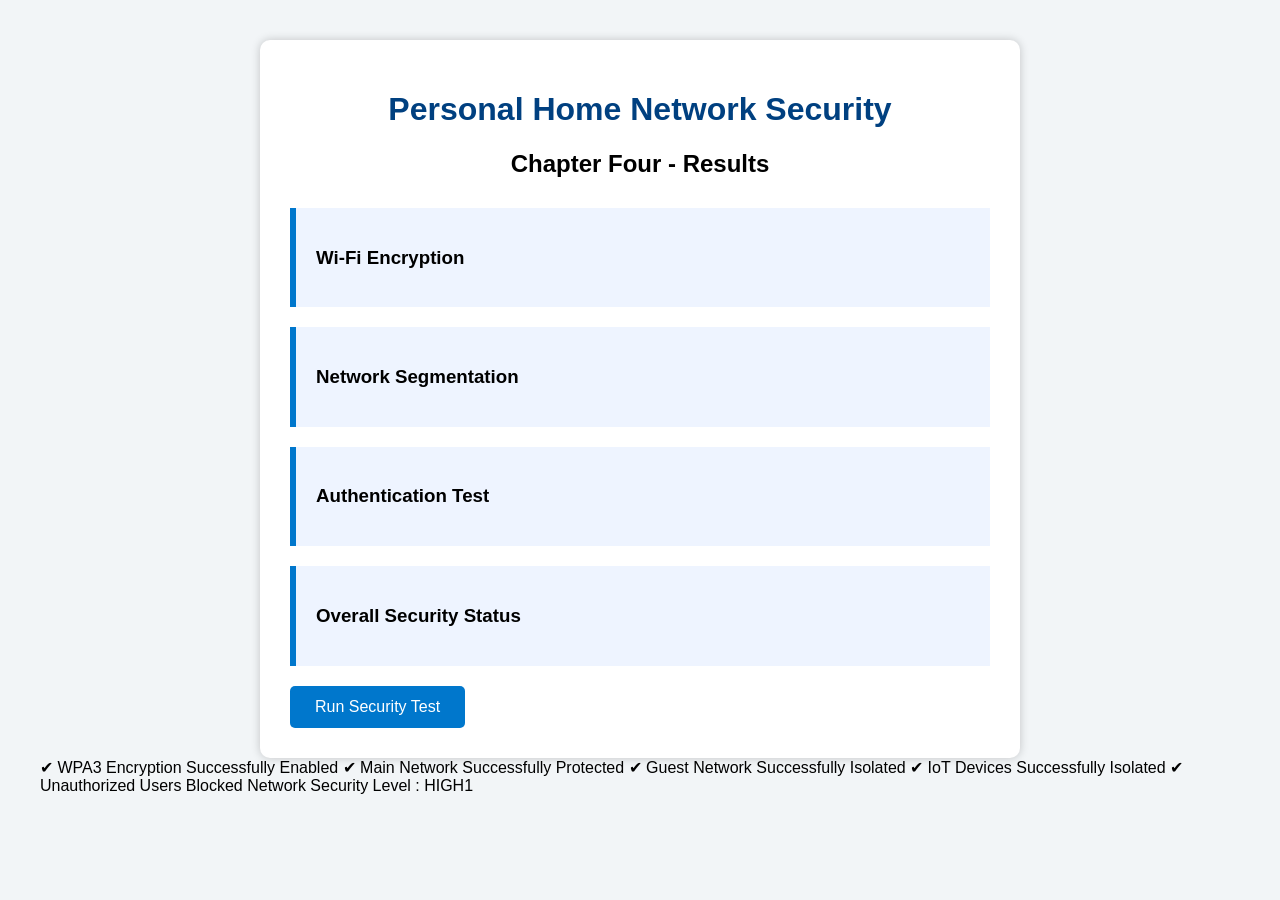
==== index.html @ fe113f76 "first commit" ====
<!DOCTYPE html>
<html lang="en">
<head>
<meta charset="UTF-8">
<meta name="viewport" content="width=device-width, initial-scale=1.0">
<title>Chapter Four Results</title>
<link rel="stylesheet" href="style.css">
</head>

<body>

<div class="container">

<h1>Personal Home Network Security</h1>
<h2>Chapter Four - Results</h2>

<div class="card">

<h3>Wi-Fi Encryption</h3>
<p id="wifi"></p>

</div>

<div class="card">

<h3>Network Segmentation</h3>
<p id="segment"></p>

</div>

<div class="card">

<h3>Authentication Test</h3>
<p id="auth"></p>

</div>

<div class="card">

<h3>Overall Security Status</h3>
<p id="security"></p>

</div>

<button onclick="runTest()">Run Security Test</button>

</div>
<div>
    ✔ WPA3 Encryption Successfully Enabled

✔ Main Network Successfully Protected

✔ Guest Network Successfully Isolated

✔ IoT Devices Successfully Isolated

✔ Unauthorized Users Blocked

Network Security Level : HIGH1
</div>

<script src="script.js"></script>


</body>
</html>
---- style.css ----
body{

font-family:Arial, Helvetica, sans-serif;
background:#f2f5f7;
margin:0;
padding:40px;

}

.container{

width:700px;
margin:auto;
background:white;
padding:30px;
border-radius:10px;
box-shadow:0 0 10px rgba(0,0,0,.2);

}

h1{

text-align:center;
color:#004080;

}

h2{

text-align:center;
margin-bottom:30px;

}

.card{

background:#eef4ff;
padding:20px;
margin-bottom:20px;
border-left:6px solid #0077cc;

}

button{

padding:12px 25px;
background:#0077cc;
color:white;
border:none;
cursor:pointer;
font-size:16px;
border-radius:5px;

}

button:hover{

background:#005fa3;

}

.success{

color:green;
font-weight:bold;

}

.warning{

color:red;
font-weight:bold;

}
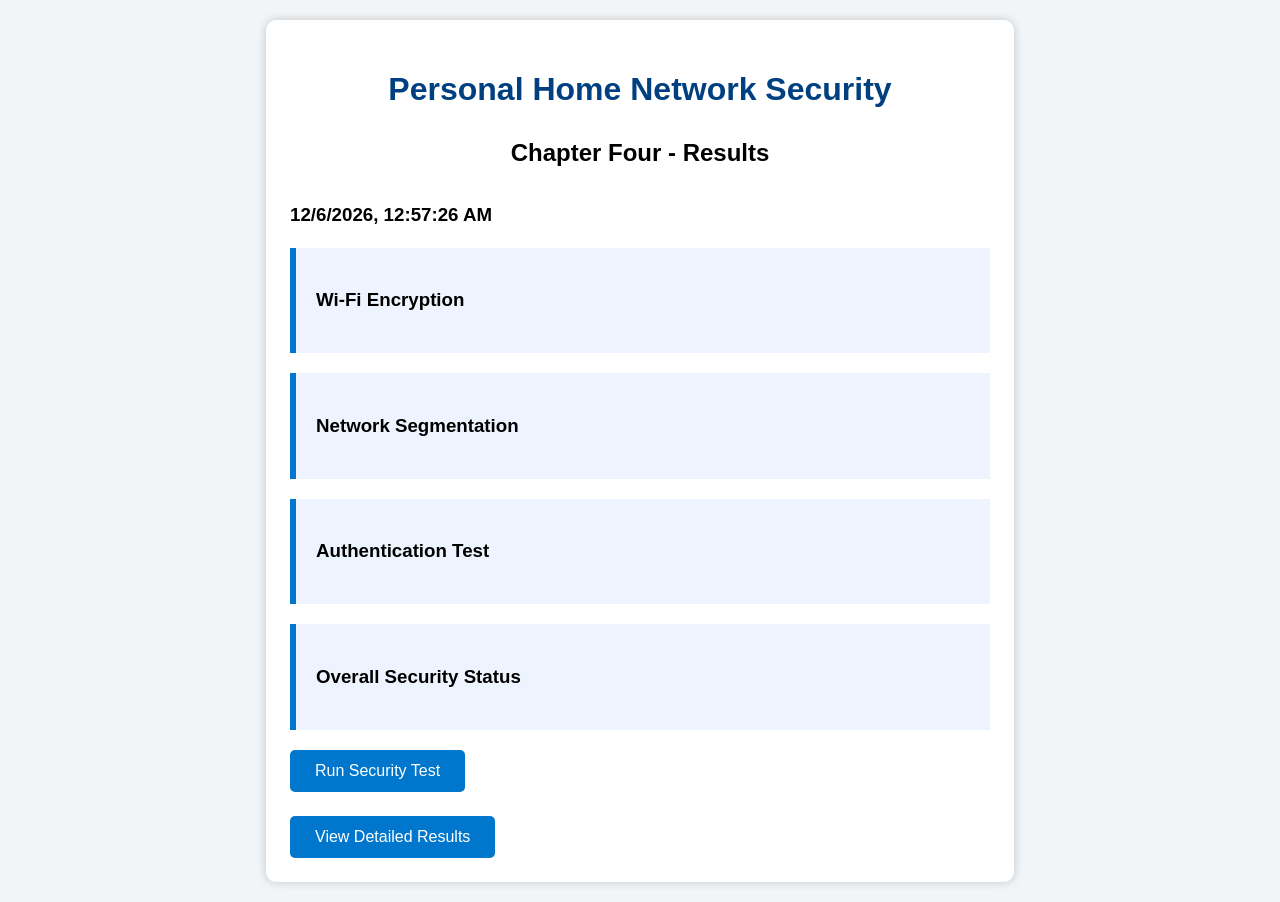
==== commit 0260a476: "second commit" ====
--- a/index.html
+++ b/index.html
@@ -14,53 +14,39 @@
 <h1>Personal Home Network Security</h1>
 <h2>Chapter Four - Results</h2>
 
+<h3 id="clock"></h3>
+
 <div class="card">
-
-<h3>Wi-Fi Encryption</h3>
-<p id="wifi"></p>
-
+    <h3>Wi-Fi Encryption</h3>
+    <p id="wifi"></p>
 </div>
 
 <div class="card">
-
-<h3>Network Segmentation</h3>
-<p id="segment"></p>
-
+    <h3>Network Segmentation</h3>
+    <p id="segment"></p>
 </div>
 
 <div class="card">
-
-<h3>Authentication Test</h3>
-<p id="auth"></p>
-
+    <h3>Authentication Test</h3>
+    <p id="auth"></p>
 </div>
 
 <div class="card">
-
-<h3>Overall Security Status</h3>
-<p id="security"></p>
-
+    <h3>Overall Security Status</h3>
+    <p id="security"></p>
 </div>
 
 <button onclick="runTest()">Run Security Test</button>
 
-</div>
-<div>
-    ✔ WPA3 Encryption Successfully Enabled
+<br><br>
 
-✔ Main Network Successfully Protected
+<a href="results.html">
+    <button>View Detailed Results</button>
+</a>
 
-✔ Guest Network Successfully Isolated
-
-✔ IoT Devices Successfully Isolated
-
-✔ Unauthorized Users Blocked
-
-Network Security Level : HIGH1
 </div>
 
 <script src="script.js"></script>
 
-
 </body>
 </html>
--- a/style.css
+++ b/style.css
@@ -3,16 +3,18 @@
 font-family:Arial, Helvetica, sans-serif;
 background:#f2f5f7;
 margin:0;
-padding:40px;
+padding:20px;
+line-height:1.5;
+box-sizing:border-box;
 
 }
 
 .container{
 
-width:700px;
+width:min(700px, 100%);
 margin:auto;
 background:white;
-padding:30px;
+padding:24px;
 border-radius:10px;
 box-shadow:0 0 10px rgba(0,0,0,.2);
 
@@ -50,6 +52,8 @@
 cursor:pointer;
 font-size:16px;
 border-radius:5px;
+width:auto;
+max-width:100%;
 
 }
 
@@ -71,4 +75,108 @@
 color:red;
 font-weight:bold;
 
+}
+table{
+
+width:100%;
+border-collapse:collapse;
+display:block;
+overflow-x:auto;
+
+}
+
+table th{
+
+background:#0077cc;
+color:white;
+padding:10px;
+
+}
+
+table td{
+
+padding:10px;
+border:1px solid #ccc;
+text-align:center;
+
+}
+
+.good{
+
+color:green;
+font-weight:bold;
+
+}
+
+.quiz-form {
+    margin-top: 10px;
+}
+
+.result-text {
+    margin-top: 12px;
+    font-weight: bold;
+}
+
+.medium{
+
+color:orange;
+font-weight:bold;
+
+}
+
+.bad{
+
+color:red;
+font-weight:bold;
+
+}
+
+@media (max-width: 768px) {
+    body {
+        padding: 12px;
+    }
+
+    .container {
+        padding: 18px;
+    }
+
+    h1 {
+        font-size: 1.5rem;
+    }
+
+    h2 {
+        font-size: 1.2rem;
+    }
+
+    button {
+        width: 100%;
+        font-size: 15px;
+    }
+}
+
+@media (max-width: 480px) {
+    body {
+        padding: 8px;
+    }
+
+    .container {
+        padding: 14px;
+    }
+
+    .card {
+        padding: 14px;
+    }
+
+    h1 {
+        font-size: 1.2rem;
+    }
+
+    h2 {
+        font-size: 1rem;
+    }
+
+    button {
+        padding: 10px 16px;
+        font-size: 14px;
+    }
 }
